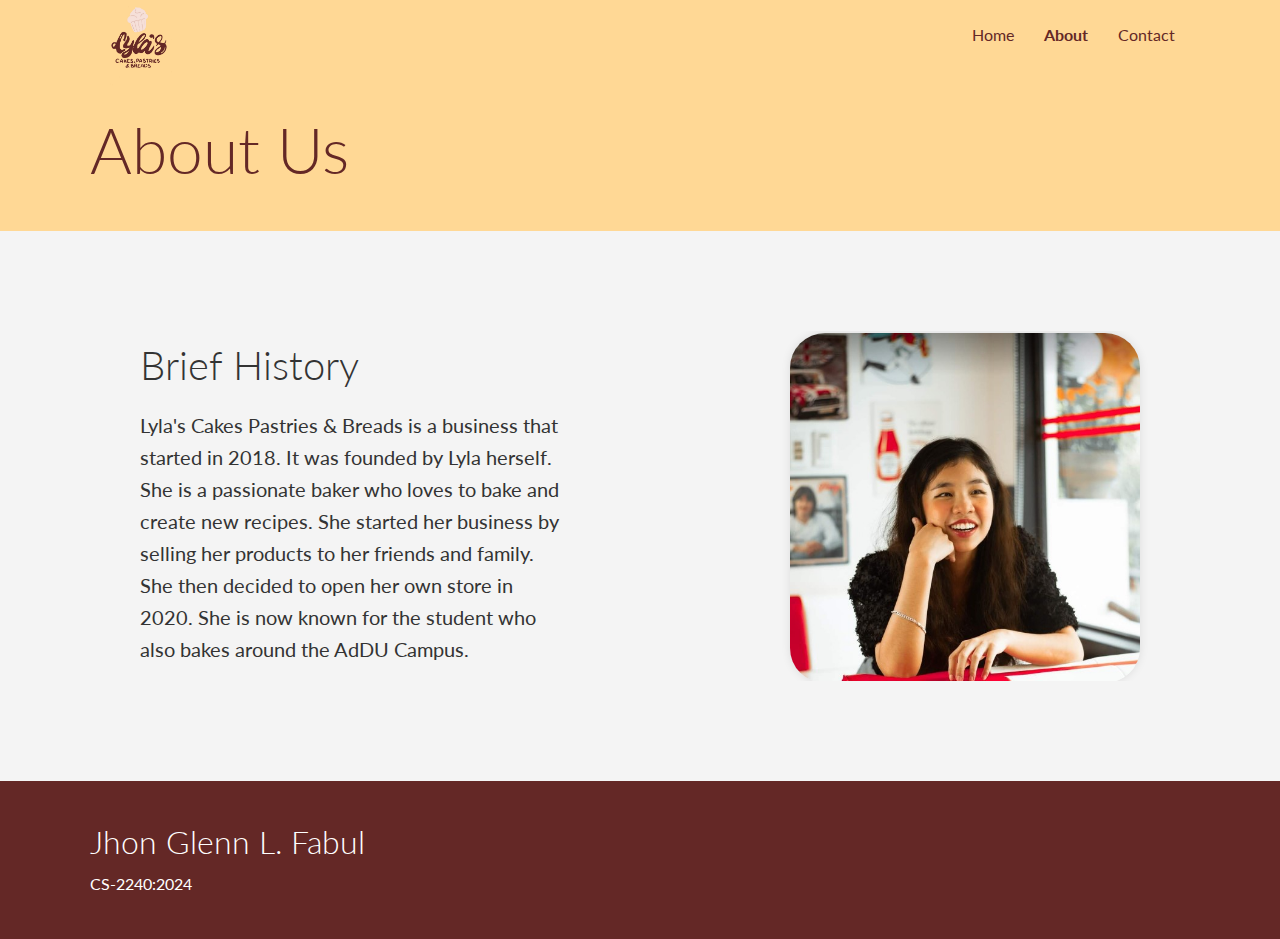
==== about.html @ 56eed684 "Add files via upload" ====
<!DOCTYPE html>
<html lang="en">
    <head>
        <meta charset="UTF-8">
        <meta name="viewport" content="width=device-width, initial-scale=1.0">
        <link rel="stylesheet" href="css/utilities.css">
        <link rel="stylesheet" href="css/style.css">
        <link rel="icon" href="/images/favicon.png">
        <title>Lyla's Cakes Pastries & Breads </title>
    </head>
    <body>
        <div class="navbar">
            <div class="container flex">
                 <img class="logo" src="images/LOGO.jpg" alt=""></h1>
                <nav>
                    <ul>
                        <li><a href="index.html">Home</a></li>
                        <li><a href="about.html"><b>About</b></a></li>
                        <li><a href="https://www.facebook.com/lylaspastries" target="_blank">Contact</a></li>
                    </ul>
                </nav>
            </div>
        </div>
    <section class="features-head bg-primary py-3">
        <div class="container grid">
            <div>
                <h1 class="xl">About Us</h1>
            </div>
        </div>
    </section>
    <section class="features-sub-head bg-light py-3">
        <div class="container grid">
            <div class="history">
                <h1 class="md">Brief History</h1>
                <p>
                    Lyla's Cakes Pastries & Breads is a business that started in 2018. It was founded by Lyla herself.
                     She is a passionate baker who loves to bake and create new recipes. She started her business by selling her products to her friends and family. 
                     She then decided to open her own store in 2020. She is now known for the student who also bakes around the AdDU Campus.
                </p>
            </div>
            <div class="owner-photo">
                <img src="images/Lyla.jpg" alt="">
            </div>
        </div>
    </section>
    <footer class="footer bg-dark">
        <div class="container grid grid-3">
            <div>
                <h1>Jhon Glenn L. Fabul</h1>
                <p>CS-2240:2024</p>
            </div>
        </div>
    </footer>
</body>
</html>
---- css/utilities.css ----
.container {
  max-width: 1100px;
  margin: 0 auto;
  overflow: auto;
  padding: 0 40px;
}

.card {
  background-color: #fff;
  color: #333;
  border-radius: 10px;
  box-shadow: 0 3px 10px rgba(0, 0, 0, 0.2);
  overflow: hidden;
  margin: 0;
  padding: 0;
}

.card img {
  margin:0;
  padding: 0px;
  width: 100%;
  height: 245px;
  object-fit:cover;
}

.btn {
  display: inline-block;
  padding: 10px 30px;
  cursor: pointer;
  background: var(--primary-color);
  color: #fff;
  border: none;
  border-radius: 5px;
}

.btn-outline {
  background-color: var(--secondary-color);
  border: 1px var(--secondary-color) solid;
}

.btn:hover {
  transform: scale(0.98);
}

.bg-primary,
.btn-primary {
  background-color: var(--primary-color);
  color: var(--secondary-color);
}

.bg-secondary,
.btn-secondary {
  background-color: var(--secondary-color);
  color: #fff;
}

.bg-dark,
.btn-dark {
  background-color: var(--secondary-color);
  color: #fff;
}

.bg-light,
.btn-light {
  background-color: var(--light-color);
  color: #333;
}

.bg-primary a,
.btn-primary a,
.bg-secondary a,
.btn-secondary a,
.bg-dark a,
.btn-dark a {
  color: #fff;
}

.text-primary {
  color: var(--primary-color);
}

.text-secondary {
  color: var(--secondary-color);
}

.text-dark {
  color: var(--dark-color);
}

.text-light {
  color: var(--light-color);
}

.lead {
  font-size: 20px;
}

.sm {
  font-size: 1rem;
}

.md {
  font-size: 2rem;
}

.lg {
  font-size: 3rem;
}

.xl {
  font-size: 4rem;
}

.text-center {
  text-align: center;
}

.flex {
  display: flex;
  justify-content: center;
  align-items: center;
  height: 100%;
}

.grid {
  display: grid;
  grid-template-columns: repeat(2, 1fr);
  gap: 20px;
  justify-content: center;
  align-items: center;
  height: 100%;
}

.grid-4 {
  grid-template-columns: repeat(4, 1fr);
}



.my-1 {
  margin: 1rem 0;
}

.my-2 {
  margin: 1.5rem 0;
}

.my-3 {
  margin: 2rem 0;
}

.my-4 {
  margin: 3rem 0;
}

.my-5 {
  margin: 4rem 0;
}

.m-1 {
  margin: 1rem;
}

.m-2 {
  margin: 1.5rem;
}

.m-3 {
  margin: 2rem;
}

.m-4 {
  margin: 3rem;
}

.m-5 {
  margin: 4rem;
}

.py-1 {
  padding: 1rem 0;
}

.py-2 {
  padding: 1.5rem 0;
}

.py-3 {
  padding: 2rem 0;
}

.py-4 {
  padding: 3rem 0;
}

.py-5 {
  padding: 4rem 0;
}

.p-1 {
  padding: 1rem;
}

.p-2 {
  padding: 1.5rem;
}

.p-3 {
  padding: 2rem;
}

.p-4 {
  padding: 3rem;
}

.p-5 {
  padding: 4rem;
}
---- css/style.css ----
@import url('https://fonts.googleapis.com/css2?family=Lato:wght@300&display=swap');

:root {
  --primary-color: #FFD895;
  --secondary-color: #642826;
  --dark-color: #002240;
  --light-color: #f4f4f4;
  --success-color: #5cb85c;
  --error-color: #d9534f;
}
* {
  padding: 0;
  margin: 0;
}

body {
  font-family: 'Lato', sans-serif;
  color: var(--secondary-color);
  line-height: 1.6;
  background-color: var(--primary-color);
  height: 100%;
}

ul {
  list-style-type: none;
}

a {
  text-decoration: none;
  color: var(--secondary-color);
}
h1,
h2 {
  font-weight: 300;
  line-height: 1.2;
  margin: 10px 0;
}

p {
  margin: 10px 0;
}
.logo{
  position:static;
  width: 100px;
  margin-top: 20px;
}

code,
pre {
  background: #333;
  color: var(--secondary-color);
  padding: 10px;
}

.hidden {
  visibility: hidden;
  height: 0;
}

.navbar {
  background-color: var(--primary-color);
  color: #fff;
  height: 70px;
  
}

.navbar ul {
  display: flex;
}

.navbar a {
  color: var(--secondary-color);
  padding: 10px;
  margin: 0 5px;
}

.navbar ul a:hover {
  border-bottom: 2px var(--secondary-color) solid;
}

.navbar .flex {
  justify-content: space-between;
  overflow: visible;
}

.showcase {
  height: 400px;
  background-color: var(--primary-color);
  color: var(--secondary-color);
  font-weight: bold;
  position: relative;
}

.showcase h1 {
  font-size: 40px;
}

.showcase p {
  margin: 20px 0;
}

.showcase .grid {
  overflow: visible;
  grid-template-columns: 40% auto;
  gap: 10px;
}

.showcase-text {
  animation: slideInFromLeft 1s ease-in;
  justify-self: center;
}
.showcase-form .card{
  background-color: var(--light-color);
  padding: 20px;
  border-radius: 10px;
  box-shadow: 0 0 10px rgba(0, 0, 0, 0.1);
  display: grid;
  grid-template-columns: 1fr;
  gap: 10px;
  justify-content: center;
  align-items: center;

}

.showcase-form {
  position: static;
  padding: 5px;
  height: 350px;
  width: 600px;
  overflow: hidden;
  justify-self: flex-end;
  animation: slideInFromRight 1s ease-in;

}
.showcase-form img{
  margin:0px;
  padding: 0px;
  width: 100%;
  height: 100%;
  object-fit:cover;
  border-radius: 7px;
}

.features-main .card > i {
  margin-right: 20px;
}
.features-sub-head{
  height: 350px;
  padding: 100px;
}
.features-sub-head h1{
  font-size: 40px;
}
.features-sub-head p{
  font-size: 20px;
  margin: 20px 0;

}
.features-main .grid {
  padding: 30px;
}
footer{
  padding: 2rem;
  margin: 0;
}

.owner-photo{
  padding: 0;
  margin-left: 200px;
  height: 350px;
  width: 350px;
  overflow: hidden;
  border-radius: 10%;
  box-shadow: 0 0 10px rgba(0, 0, 0, 0.1);
}
.owner-photo img {
  margin-bottom: 10px;
  height: 460px;
  object-fit: cover;
}

@keyframes slideInFromLeft {
  0% {
    transform: translateX(-100%);
  }

  100% {
    transform: translateX(0);
  }
}

@keyframes slideInFromRight {
  0% {
    transform: translateX(100%);
  }

  100% {
    transform: translateX(0);
  }
}

@keyframes slideInFromTop {
  0% {
    transform: translateY(-100%);
  }

  100% {
    transform: translateX(0);
  }
}

@keyframes slideInFromBottom {
  0% {
    transform: translateY(100%);
  }

  100% {
    transform: translateX(0);
  }
}
@media (max-width: 1000px){

  .showcase-form{
    width: 500px;
  }
}

/* Tablets and under */
@media (max-width: 768px) {
  .grid,
  .showcase .grid,
  .features-main .grid {
    grid-template-columns: 1fr;
    grid-template-rows: 1fr;
  }

  .showcase {
    height: auto;
  }

  .showcase-text {
    text-align: center;
    margin-top: auto;
    animation: slideInFromTop 1s ease-in;
  }

  .showcase-form {
    justify-self: center;
    margin: auto;
    animation: slideInFromBottom 1s ease-in;
    width: 475px;
  }

  .features-head {
    text-align: center;
  }

  .features-head img{
    justify-self: center;
  }


  .features-main .grid > *:first-child,
  .features-main .grid > *:nth-child(2) {
    grid-column: 1;
  }
}

/* Mobile */
@media (max-width: 500px) {
  .navbar {
    height: 125px;
  }

  .navbar .flex {
    flex-direction: column;
  }

  .navbar ul {
    padding: 10px;
    background-color: rgba(0, 0, 0, 0.1);
  }
  
  .showcase-form {
    width: 400px;
  }
  .logo{
    position:relative;
    width: 70px;
    margin-top: -25px;
  }
}
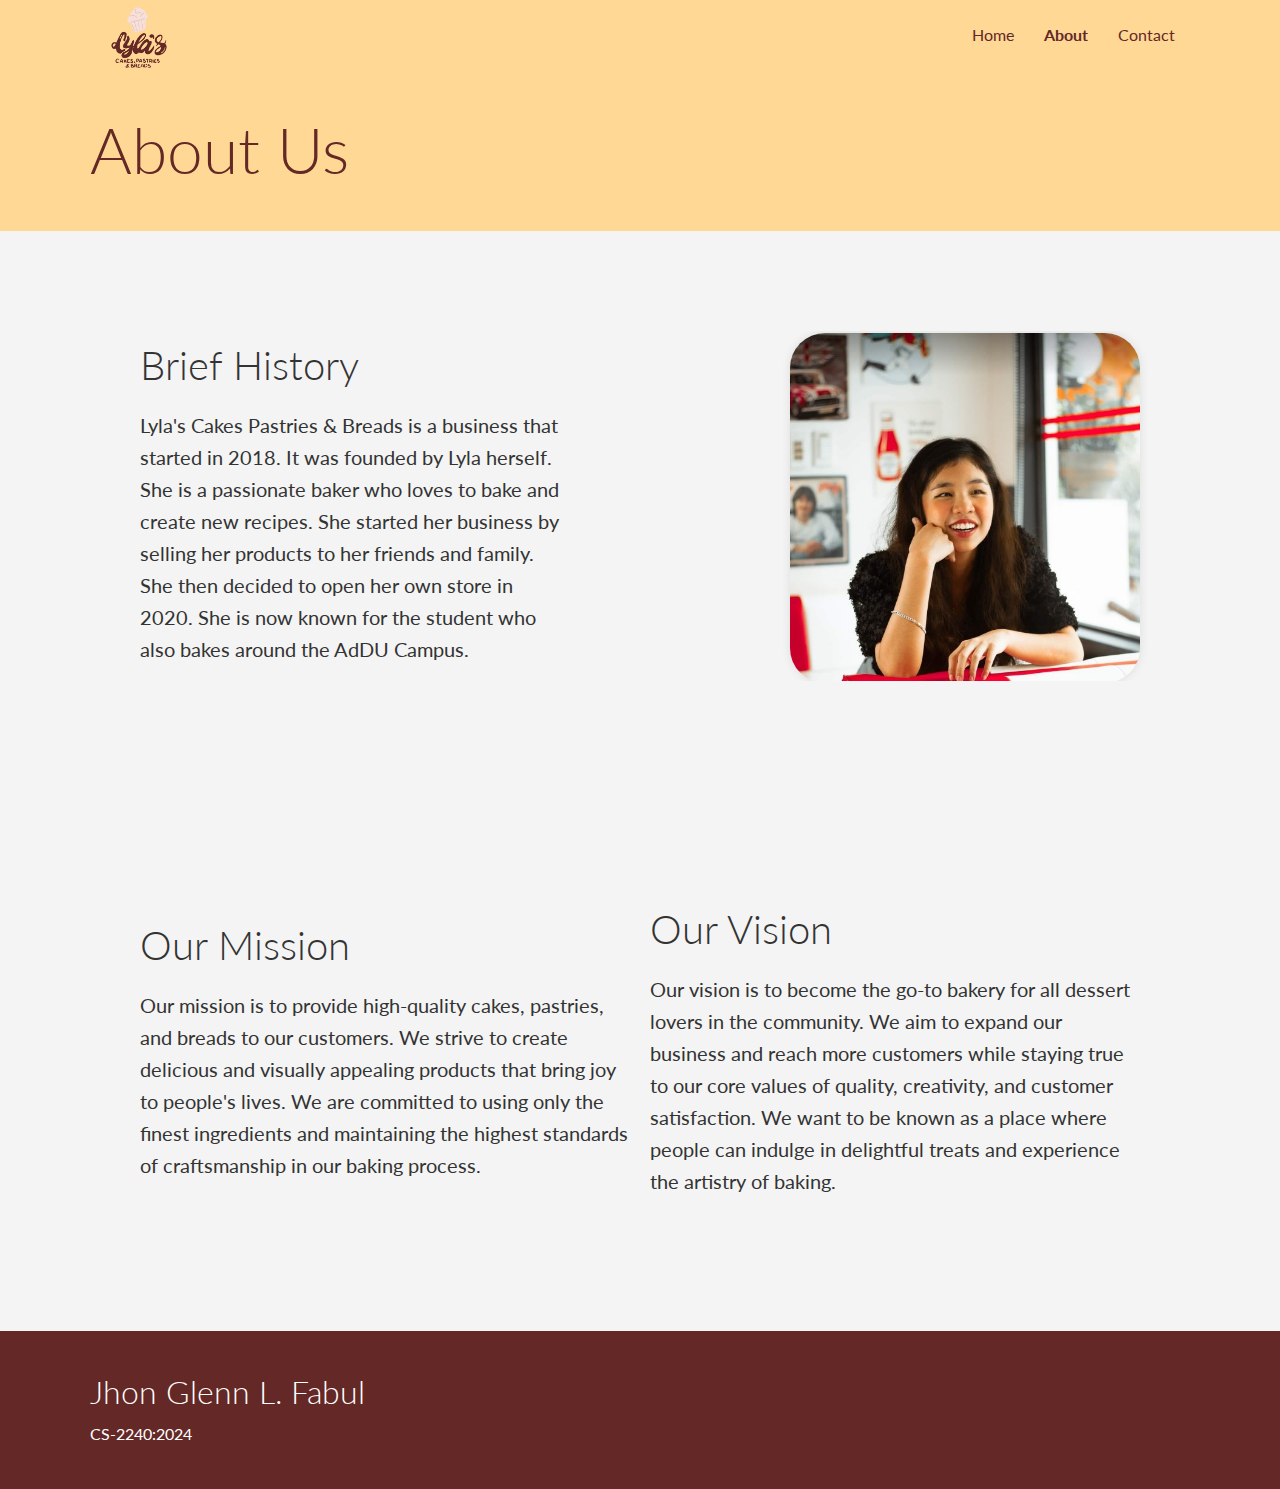
==== commit 9571dafe: "Update about.html" ====
--- a/about.html
+++ b/about.html
@@ -34,15 +34,38 @@
                 <h1 class="md">Brief History</h1>
                 <p>
                     Lyla's Cakes Pastries & Breads is a business that started in 2018. It was founded by Lyla herself.
-                     She is a passionate baker who loves to bake and create new recipes. She started her business by selling her products to her friends and family. 
-                     She then decided to open her own store in 2020. She is now known for the student who also bakes around the AdDU Campus.
+                    She is a passionate baker who loves to bake and create new recipes. She started her business by selling her products to her friends and family. 
+                    She then decided to open her own store in 2020. She is now known for the student who also bakes around the AdDU Campus.
                 </p>
             </div>
             <div class="owner-photo">
                 <img src="images/Lyla.jpg" alt="">
             </div>
         </div>
+        
     </section>
+    
+    <section class="features-sub-head bg-light py-3">
+        <div class="container grid">
+            <div class="mission">
+                <h1 class="md">Our Mission</h1>
+                <p>
+                    Our mission is to provide high-quality cakes, pastries, and breads to our customers. 
+                    We strive to create delicious and visually appealing products that bring joy to people's lives. 
+                    We are committed to using only the finest ingredients and maintaining the highest standards of craftsmanship in our baking process.
+                </p>
+            </div>
+            <div class="vision">
+                <h1 class="md">Our Vision</h1>
+                <p>
+                    Our vision is to become the go-to bakery for all dessert lovers in the community. 
+                    We aim to expand our business and reach more customers while staying true to our core values of quality, creativity, 
+                    and customer satisfaction. We want to be known as a place where people can indulge in delightful treats and experience the artistry of baking.
+                </p>
+            </div>
+        </div>
+    </section>
+    
     <footer class="footer bg-dark">
         <div class="container grid grid-3">
             <div>
@@ -52,4 +75,4 @@
         </div>
     </footer>
 </body>
-</html>+</html>
--- a/css/style.css
+++ b/css/style.css
@@ -159,7 +159,7 @@
 .features-main .grid {
   padding: 30px;
 }
-footer{
+footer.footer{
   padding: 2rem;
   margin: 0;
 }
@@ -176,7 +176,23 @@
 .owner-photo img {
   margin-bottom: 10px;
   height: 460px;
-  object-fit: cover;
+  object-fit: cover;z
+}
+.card img:hover{
+  opacity: 50%;
+}
+.card:hover{
+
+  box-shadow: 0 0 10px rgba(0, 0, 0, 0.3);
+  transform: scale(1.05);
+  transition: 0.3s;
+  visibility: visible;
+  overflow:hidden;
+
+}
+.product-details{
+  position:absolute;
+  visibility: hidden;
 }
 
 @keyframes slideInFromLeft {
